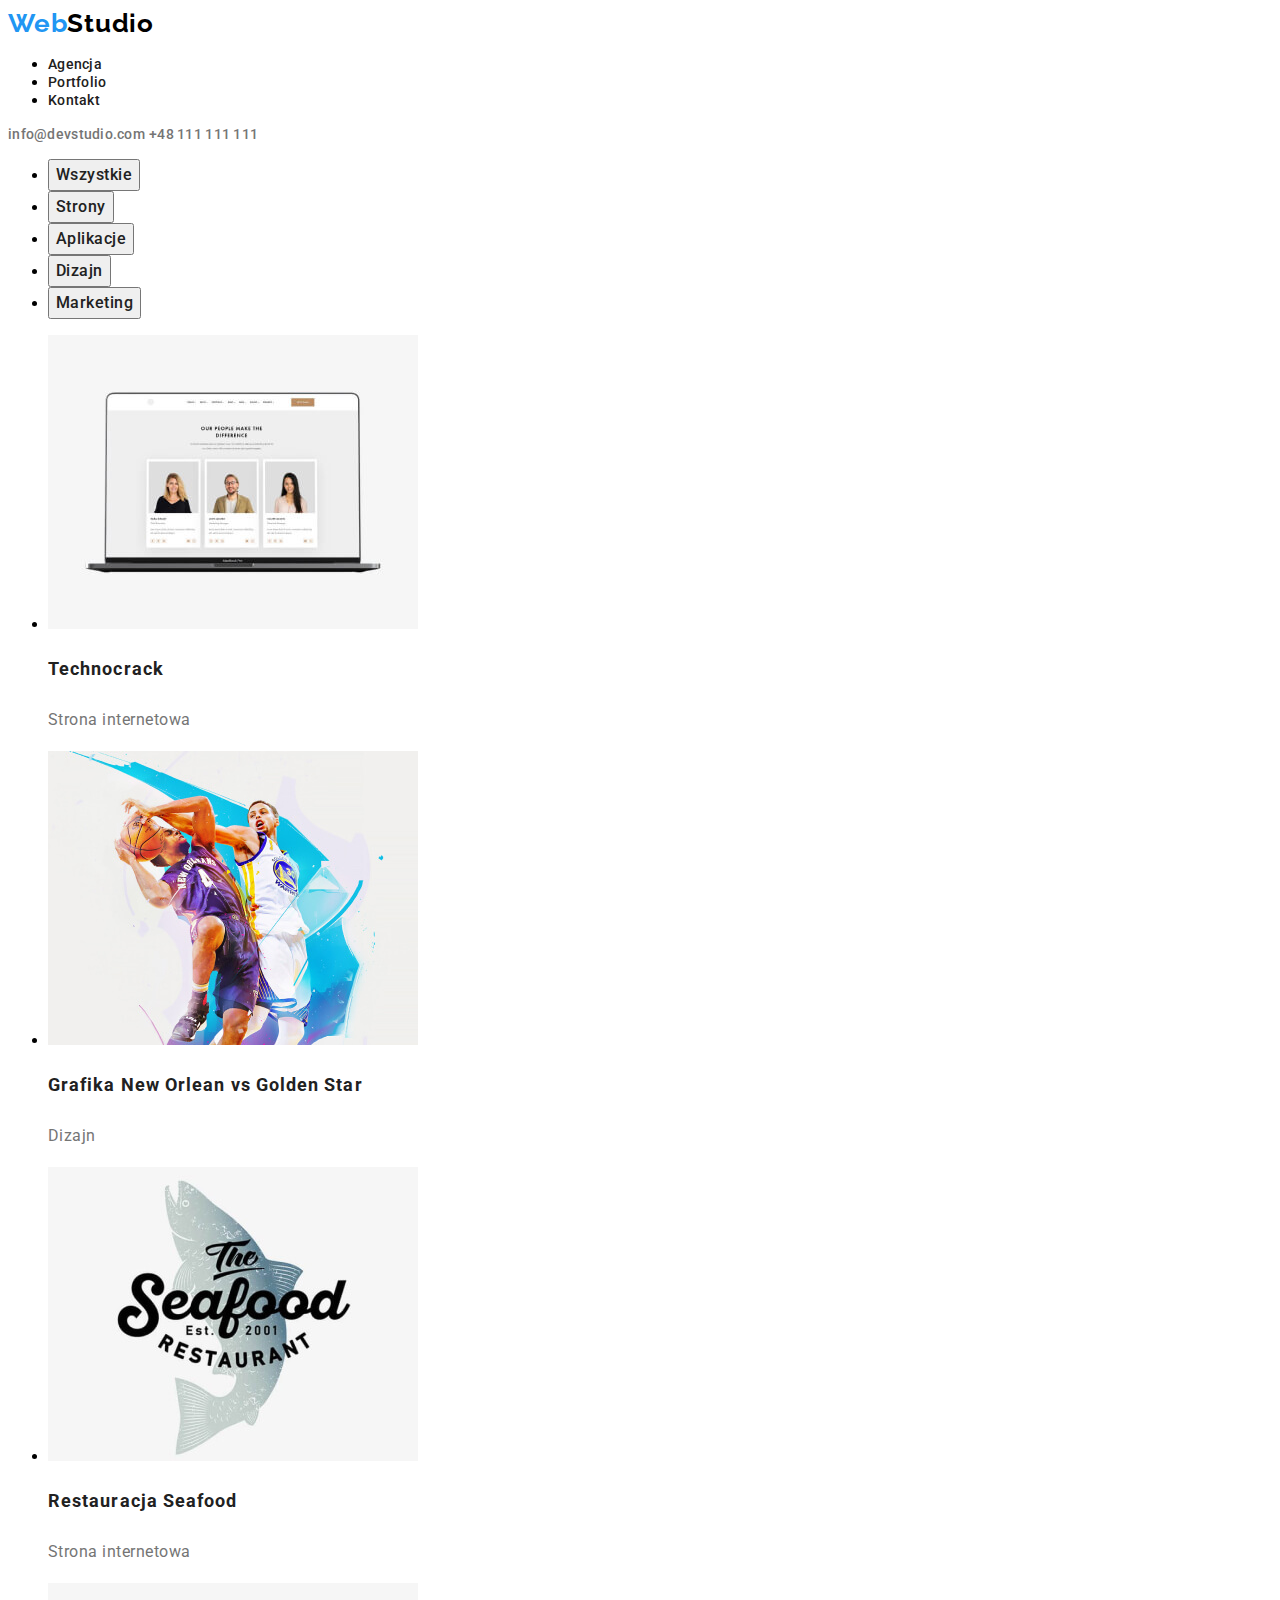
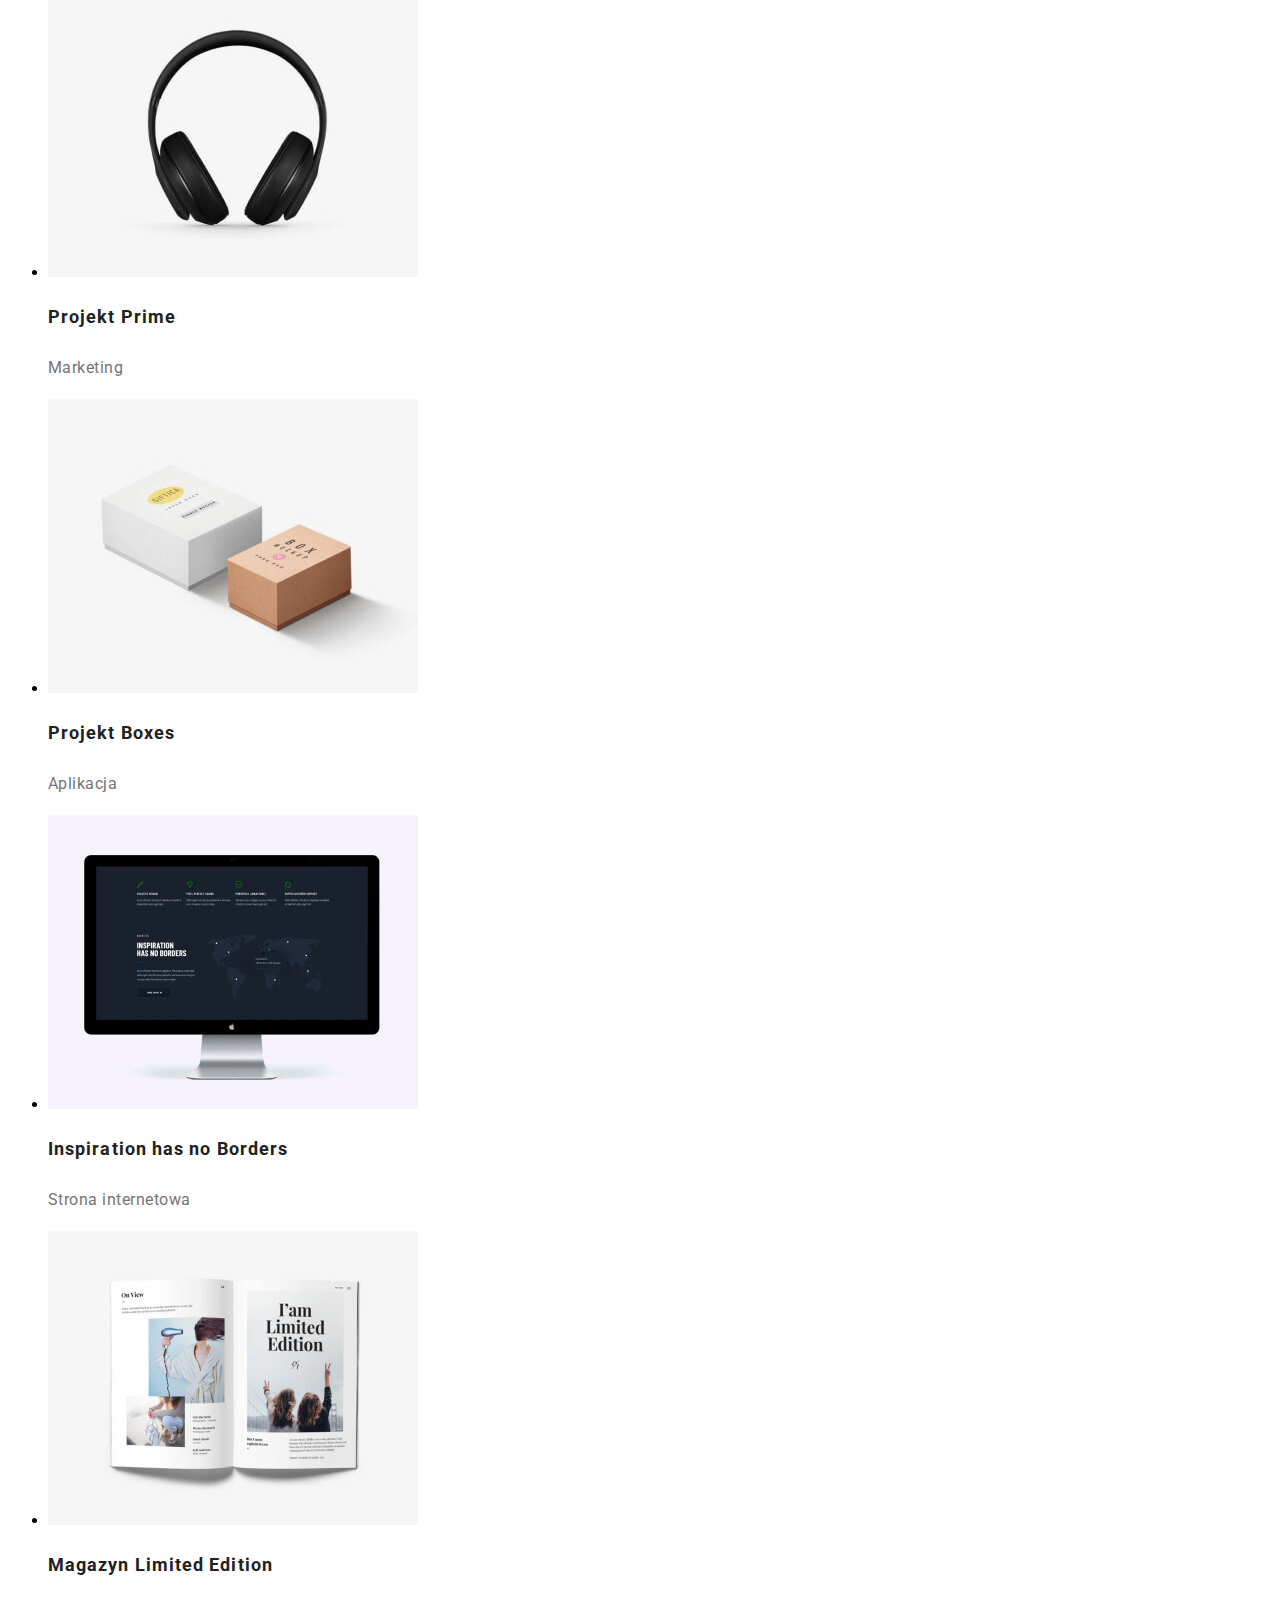
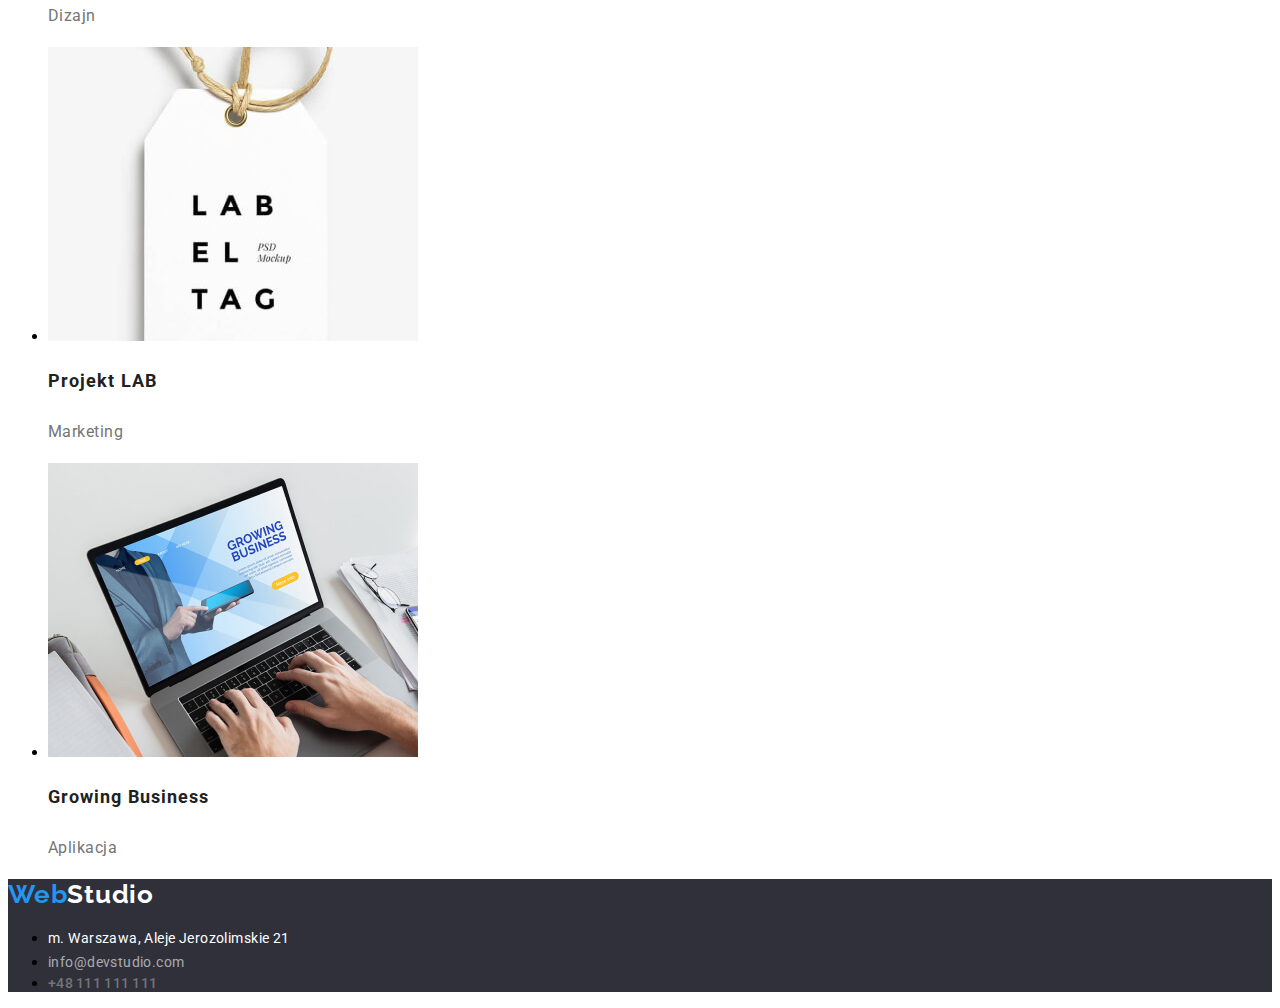
==== portfolio.html @ 45a4d097 "skopiowałam pliki z homework 2" ====
<!DOCTYPE html>
<html lang="en">
<head>
    <meta charset="UTF-8">
    <meta http-equiv="X-UA-Compatible" content="IE=edge">
    <meta name="viewport" content="width=device-width, initial-scale=1.0">
    <link rel="stylesheet" href="css/styles.css">
    <link rel="preconnect" href="https://fonts.gstatic.com">
    <link href="https://fonts.googleapis.com/css2?family=Roboto:wght@400;500;700;900&display=swap" 
    rel="stylesheet">
    <link href="https://fonts.googleapis.com/css2?family=Raleway:wght@700&display=swap" 
    rel="stylesheet">
    <title>Portfolio</title>
</head>
<body>

    <header class="header">
        <a class="header-logo" href="#"><span class="nazwa-klasy">Web</span><span class="nazwa-klasy-2">Studio</span></a>
    
       <nav class="navigation">
        <ul class="navigation-list">
            <li class="navigation-list-item">
                <a class="navigation-list-link" href="#">Agencja</a>
            </li>
            <li class="navigation-list-item">
                <a class="navigation-list-link" href="#">Portfolio</a>
            </li>
            <li class="navigation-list-item">
                <a class="navigation-list-link" href="#">Kontakt</a>
            </li>
        </ul>
       </nav>
       <a class="adress_email_telefon" href="mailto:info@devstudio.com">info@devstudio.com</a>
       <a class="adress_email_telefon" href="tel:+48111111111">+48 111 111 111</a>
    </header>
    
    <main>
<section class="options">
    <div class="options_names">
        <ul class="options_list">
                    <li class="options_list_name">
                        <button class="option_list_name_link" type="button">Wszystkie</button>
                    </li>
                    <li class="options_list_name">
                        <button class="option_list_name_link" type="button">Strony</button>
                    </li>
                    <li class="options_list_name">
                        <button class="option_list_name_link" type="button">Aplikacje</button>
                    </li>
                    <li class="options_list_name">
                        <button class="option_list_name_link" type="button">Dizajn</button>
                    </li>
                    <li class="options_list_name">
                        <button class="option_list_name_link" type="button">Marketing</button>
                    </li>
                    </ul>
    </div>
</section>

<section class="options_images">
<div class="options_images">
    <ul class="options_images_list">
        <li class="options_images_list_item">
            <img src="images/portfolio/website_1.jpg" alt="website" width="370" height="294">
            <h3 class="options_images_project">
                Technocrack</h3>
            <p class="options_images_name">
                Strona internetowa</p>
            </li>
        <li class="options_images_list_item">
            <img src="images/portfolio/designe_1.jpg" alt="design" width="370" height="294">
            <h3 class="options_images_project">
                Grafika New Orlean vs Golden Star</h3>
            <p class="options_images_name">
                Dizajn</p>
            </li>
        <li class="options_images_list_item">
            <img src="images/portfolio/aplication_1.jpg" alt="aplication" width="370" height="294">
            <h3 class="options_images_project">
                Restauracja Seafood</h3>
            <p class="options_images_name">
                Strona internetowa</p>
            </li>
        <li class="options_images_list_item">
            <img src="images/portfolio/marketing_1.jpg" alt="marketing" width="370" height="294">
            <h3 class="options_images_project">
                Projekt Prime</h3>
            <p class="options_images_name">
                Marketing</p>
            </li>
        <li class="options_images_list_item">
            <img src="images/portfolio/aplication_2.jpg" alt="aplication" width="370" height="294">
            <h3 class="options_images_project">
                Projekt Boxes</h3>
            <p class="options_images_name">
                Aplikacja</p>
            </li>
        <li class="options_images_list_item">
            <img src="images/portfolio/website_2.jpg" alt="website" width="370" height="294">
            <h3 class="options_images_project">
                Inspiration has no Borders</h3>
            <p class="options_images_name">
                Strona internetowa</p>
            </li>
        <li class="options_images_list_item">
            <img src="images/portfolio/designe_2.jpg" alt="design" width="370" height="294">
            <h3 class="options_images_project">
                Magazyn Limited Edition</h3>
            <p class="options_images_name">
                Dizajn</p>
            </li>
        <li class="options_images_list_item">
            <img src="images/portfolio/marketing_2.jpg" alt="marketing" width="370" height="294">
            <h3 class="options_images_project">
                Projekt LAB</h3>
            <p class="options_images_name">
                Marketing</p>
            </li>
        <li class="options_images_list_item">
            <img src="images/portfolio/aplication_3.jpg" alt="aplication" width="370" height="294">
            <h3 class="options_images_project">
                Growing Business</h3>
            <p class="options_images_name">
                Aplikacja</p>
            </li>
        </ul>
</div>

</section>

    </main>

    <footer class="footer_things">

        <a class="header-logo" href="#"><span class="nazwa-klasy-3">Web</span><span class="nazwa-klasy-4">Studio</span></a>

        <address>
            <ul>
                <li><a class="place" href="https://goo.gl/maps/Q3CB5K7nVuTxFvfKA" target="_blank">m. Warszawa, Aleje Jerozolimskie 21</a></li>
                <li><a class="mail" href="mailto:info@devstudio.com">info@devstudio.com</a></li>
                <li><a class="telefon" href="tel:+48111111111">+48 111 111 111</a></li>
            </ul>
        </address>
    
    </footer>
</body>
</html>
---- css/styles.css ----
:root {
    --main-font: font-family "Roboto", sans-serif;
}

/* --- header --- */

.header-logo {
text-decoration: none;
font-family: "Raleway";
font-style: normal;
font-weight: bold;
font-size: 26px;
line-height: 31px;
letter-spacing: 0.03em;    
color: #2196F3; 
}
.nazwa-klasy-2 {
color: black;
}

.slogan_background {
background-color:#2F303A;
}

.slogan {
font-family: "Roboto";
font-style: normal;
font-weight: 900;
font-size: 44px;
line-height: 60px;
/* or 136% */  
text-align: center;
letter-spacing: 0.06em;
text-transform: uppercase;
color: #FFFFFF;
}

.navigation-list-link {
text-decoration: none;    
font-family: "Roboto";
font-style: normal;
font-weight: 500;
font-size: 14px;
line-height: 16px;
letter-spacing: 0.02em;
color: #212121;
cursor: pointer;
}
.navigation-list-link:hover {
color: #2196F3;    
}
.navigation-list-link:focus {
color: #2196F3;
}

.adress_email_telefon {
text-decoration: none;
font-family: "Roboto";
font-style: normal;
font-weight: 500;
font-size: 14px;
line-height: 16px;
letter-spacing: 0.02em;
color: #757575;
}  
.adress_email_telefon:hover{
color: #2196F3;
}
.adress_email_telefon:focus{
color: #2196F3;
}
.adress_email_telefon:active{
text-decoration: underline;    
}

.modal-btn {
font-family: "Roboto";
font-style: normal;
font-weight: bold;
font-size: 16px;
line-height: 30px;
/* identical to box height, or 187% */  
display: flex;
align-items: center;
text-align: center;
letter-spacing: 0.06em;
text-transform: uppercase;
background-color: #2196F3;   
color: #ffffff;
cursor: pointer;
}

.why_us_list_name {
font-family: "Roboto";
font-style: normal;
font-weight: bold;
font-size: 14px;
line-height: 16px;
letter-spacing: 0.03em;
text-transform: uppercase;
color: #212121;
}

.why_us_list_text {
font-family: "Roboto";
font-style: normal;
font-weight: normal;
font-size: 14px;
line-height: 24px;
/* or 171% */
letter-spacing: 0.03em;
color: #757575;
}

.secondary_header {
font-family: "Roboto";
font-style: normal;
font-weight: bold;
font-size: 36px;
line-height: 42px;
text-align: center;
letter-spacing: 0.03em;
color: #212121;
}

.our_team_cards_name {
font-family: "Roboto";
font-style: normal;
font-weight: 500;
font-size: 16px;
line-height: 19px;
/* identical to box height */
text-align: center;
letter-spacing: 0.03em;
color: #212121;
}

.our_team_cards_skill {
font-family: "Roboto";
font-style: normal;
font-weight: normal;
font-size: 16px;
line-height: 19px;
/* identical to box height */
text-align: center;
letter-spacing: 0.03em;
color: #757575;
}

.footer_things {
background-color: #2F303A;
}

.place {
text-decoration: none;
font-family: "Roboto";
font-style: normal;
font-weight: normal;
font-size: 14px;
line-height: 24px;
/* or 171% */
letter-spacing: 0.03em;
color: #FFFFFF;
} 
.place:active {
text-decoration: underline;   
}

.mail {
text-decoration: none;
font-family: "Roboto";
font-style: normal;
font-weight: normal;
font-size: 14px;
line-height: 24px;
/* or 171% */
letter-spacing: 0.03em;
color: rgba(255, 255, 255, 0.6);   
}
.mail:active {
text-decoration: underline;    
}

.telefon {
text-decoration: none;
font-family: "Roboto";
font-style: normal;
font-weight: 500;
font-size: 14px;
line-height: 16px;
letter-spacing: 0.02em;
color: #757575;
}
.telefon:active {
text-decoration: underline;     
}

/* --- PORTFOLIO --- */

.option_list_name_link {
text-decoration: none;
font-family: "Roboto";
font-style: normal;
font-weight: 500;
font-size: 16px;
line-height: 26px;
/* identical to box height, or 162% */
text-align: center;
letter-spacing: 0.03em;
color: #212121;
cursor: pointer;
}
.option_list_name_link:hover {
background-color: #2196F3;
} 
.option_list_name_link:focus {
color: #2196F3;
}

.options_images_project {
font-family: "Roboto";
font-style: normal;
font-weight: bold;
font-size: 18px;
line-height: 36px;
/* identical to box height, or 200% */
letter-spacing: 0.06em;
color: #212121;   
}

.options_images_name {
font-family: "Roboto";
font-style: normal;
font-weight: normal;
font-size: 16px;
line-height: 30px;
/* identical to box height, or 187% */
letter-spacing: 0.03em;
color: #757575;
}

.nazwa-klasy-4 {
color:#FFFFFF;
}
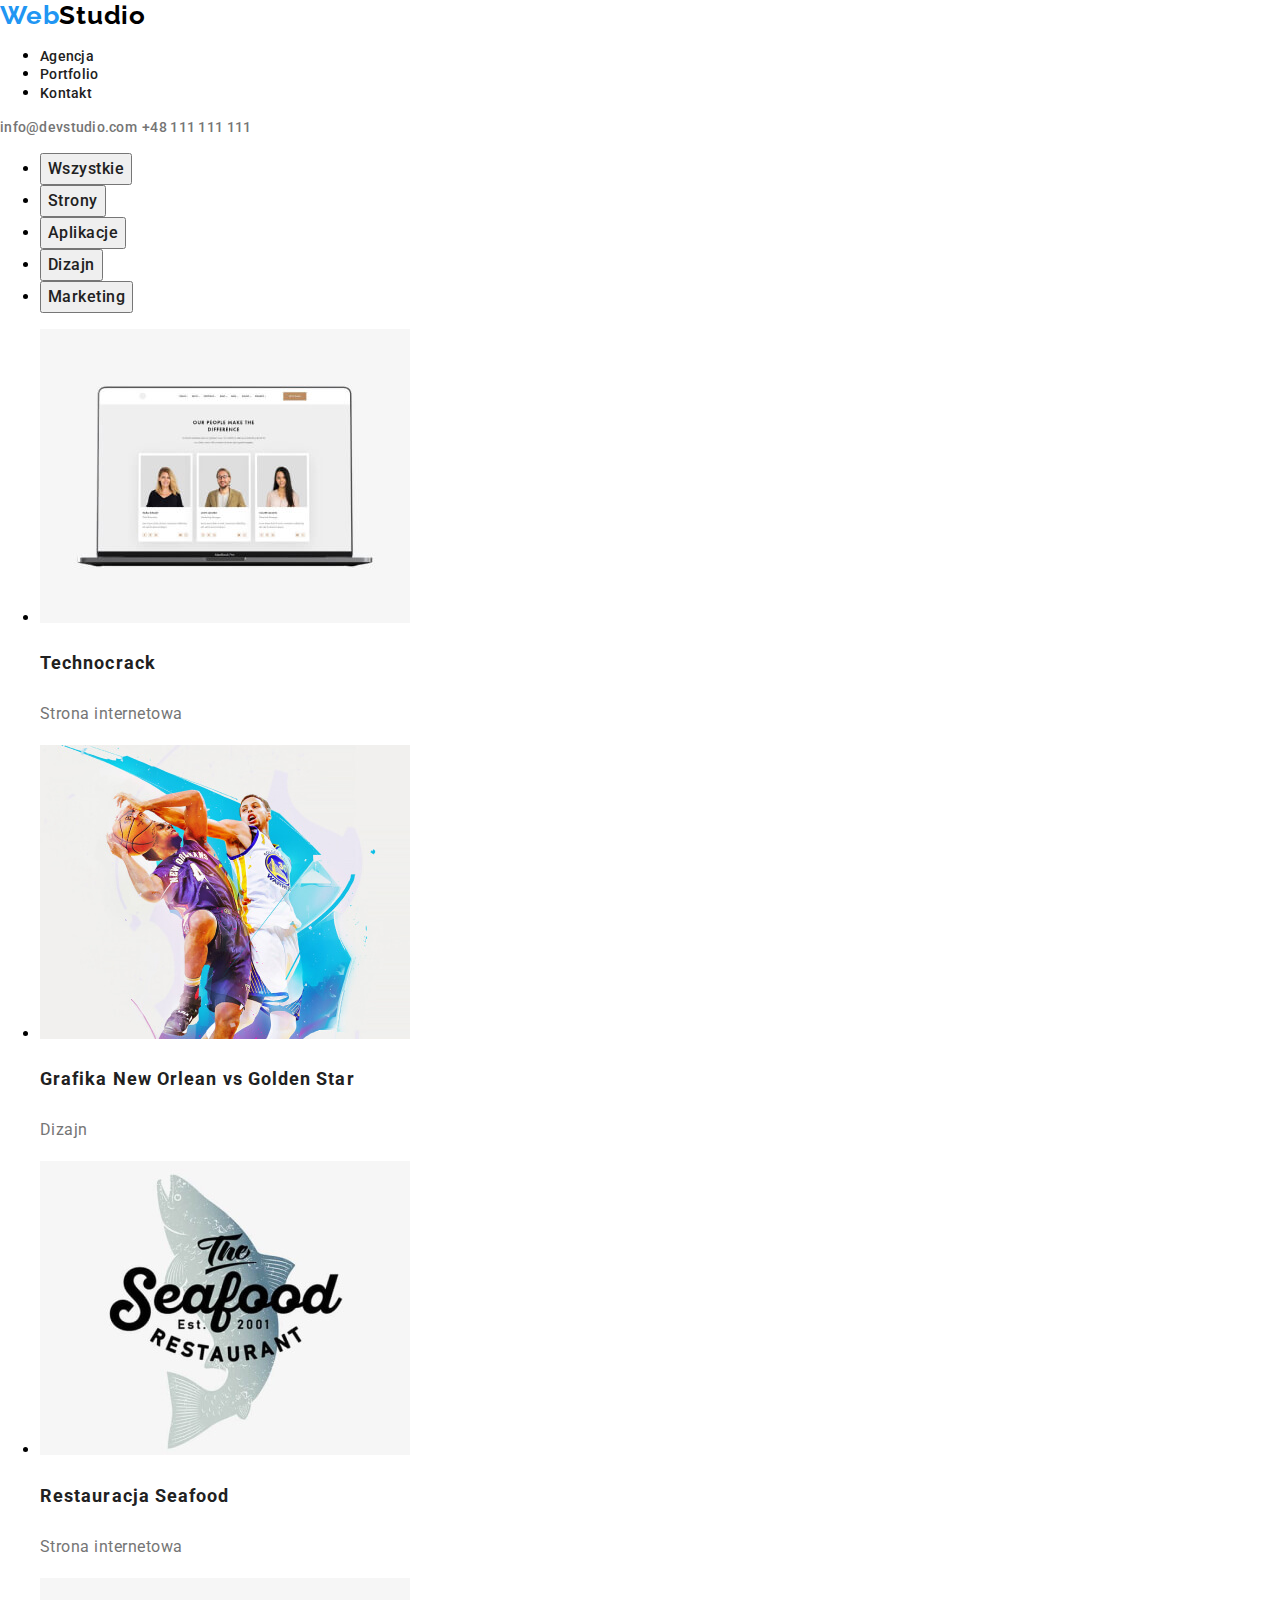
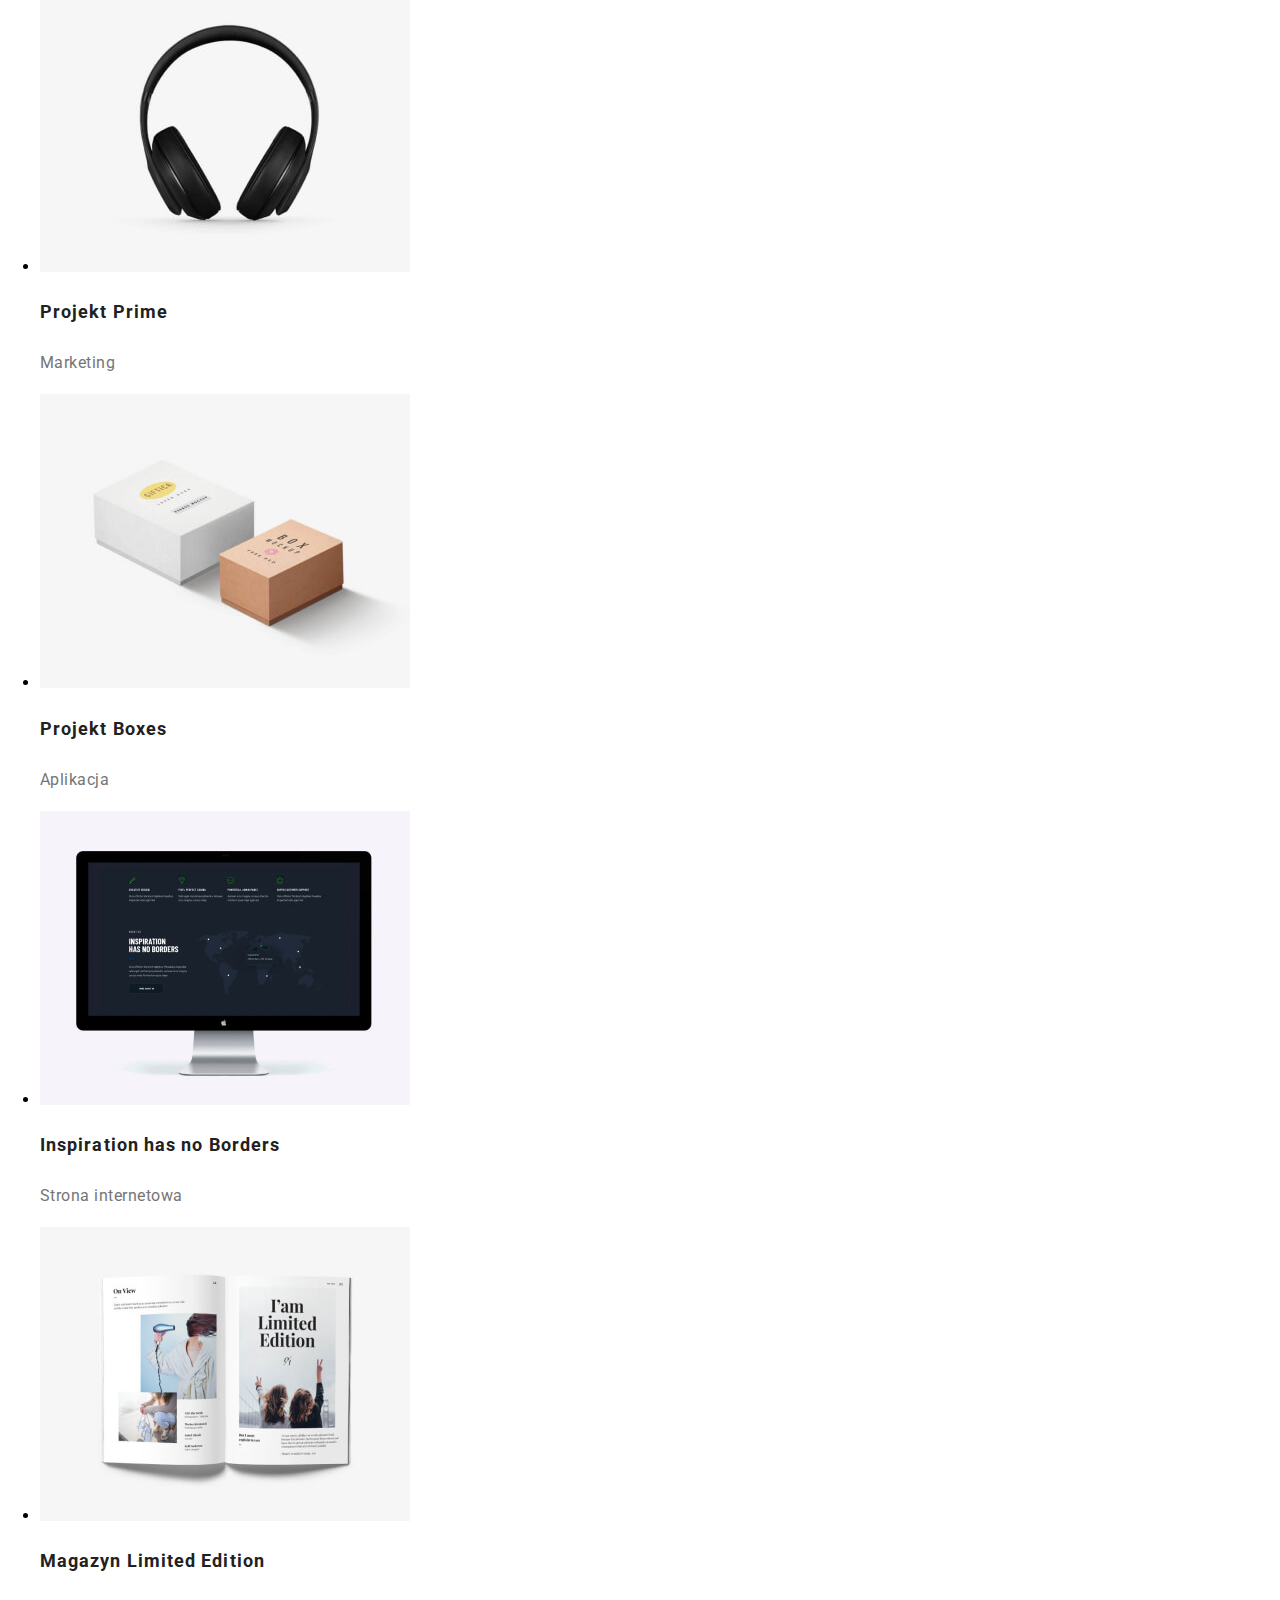
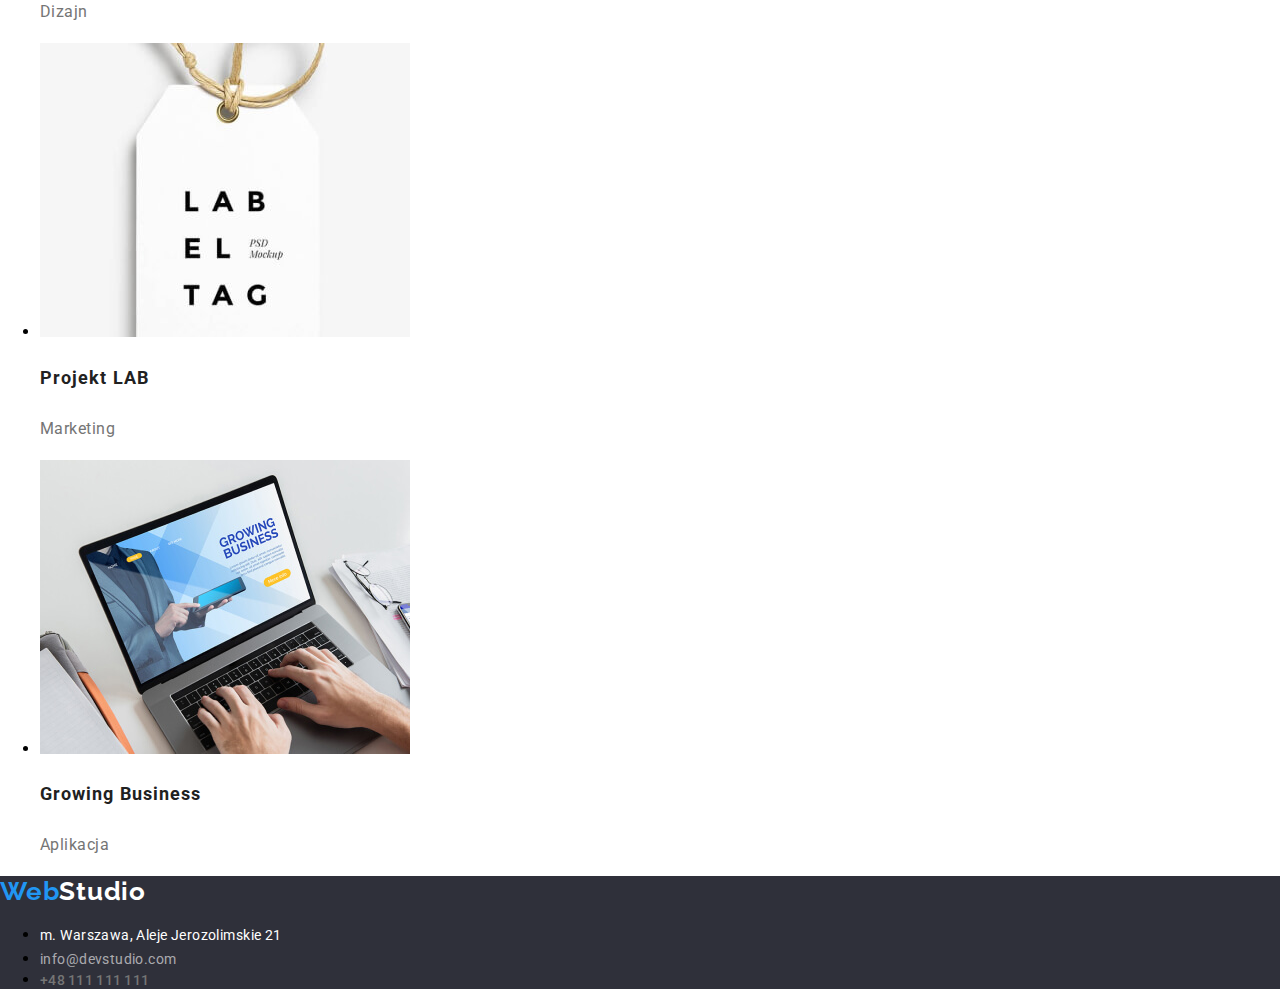
==== commit eed200b7: "wykonałam polecenie: "wszystkie strony HTML mają normalizator stylu modern-nomalize"" ====
--- a/portfolio.html
+++ b/portfolio.html
@@ -4,6 +4,7 @@
     <meta charset="UTF-8">
     <meta http-equiv="X-UA-Compatible" content="IE=edge">
     <meta name="viewport" content="width=device-width, initial-scale=1.0">
+    <link rel="stylesheet" href="https://cdnjs.cloudflare.com/ajax/libs/modern-normalize/1.0.0/modern-normalize.min.css">
     <link rel="stylesheet" href="css/styles.css">
     <link rel="preconnect" href="https://fonts.gstatic.com">
     <link href="https://fonts.googleapis.com/css2?family=Roboto:wght@400;500;700;900&display=swap" 
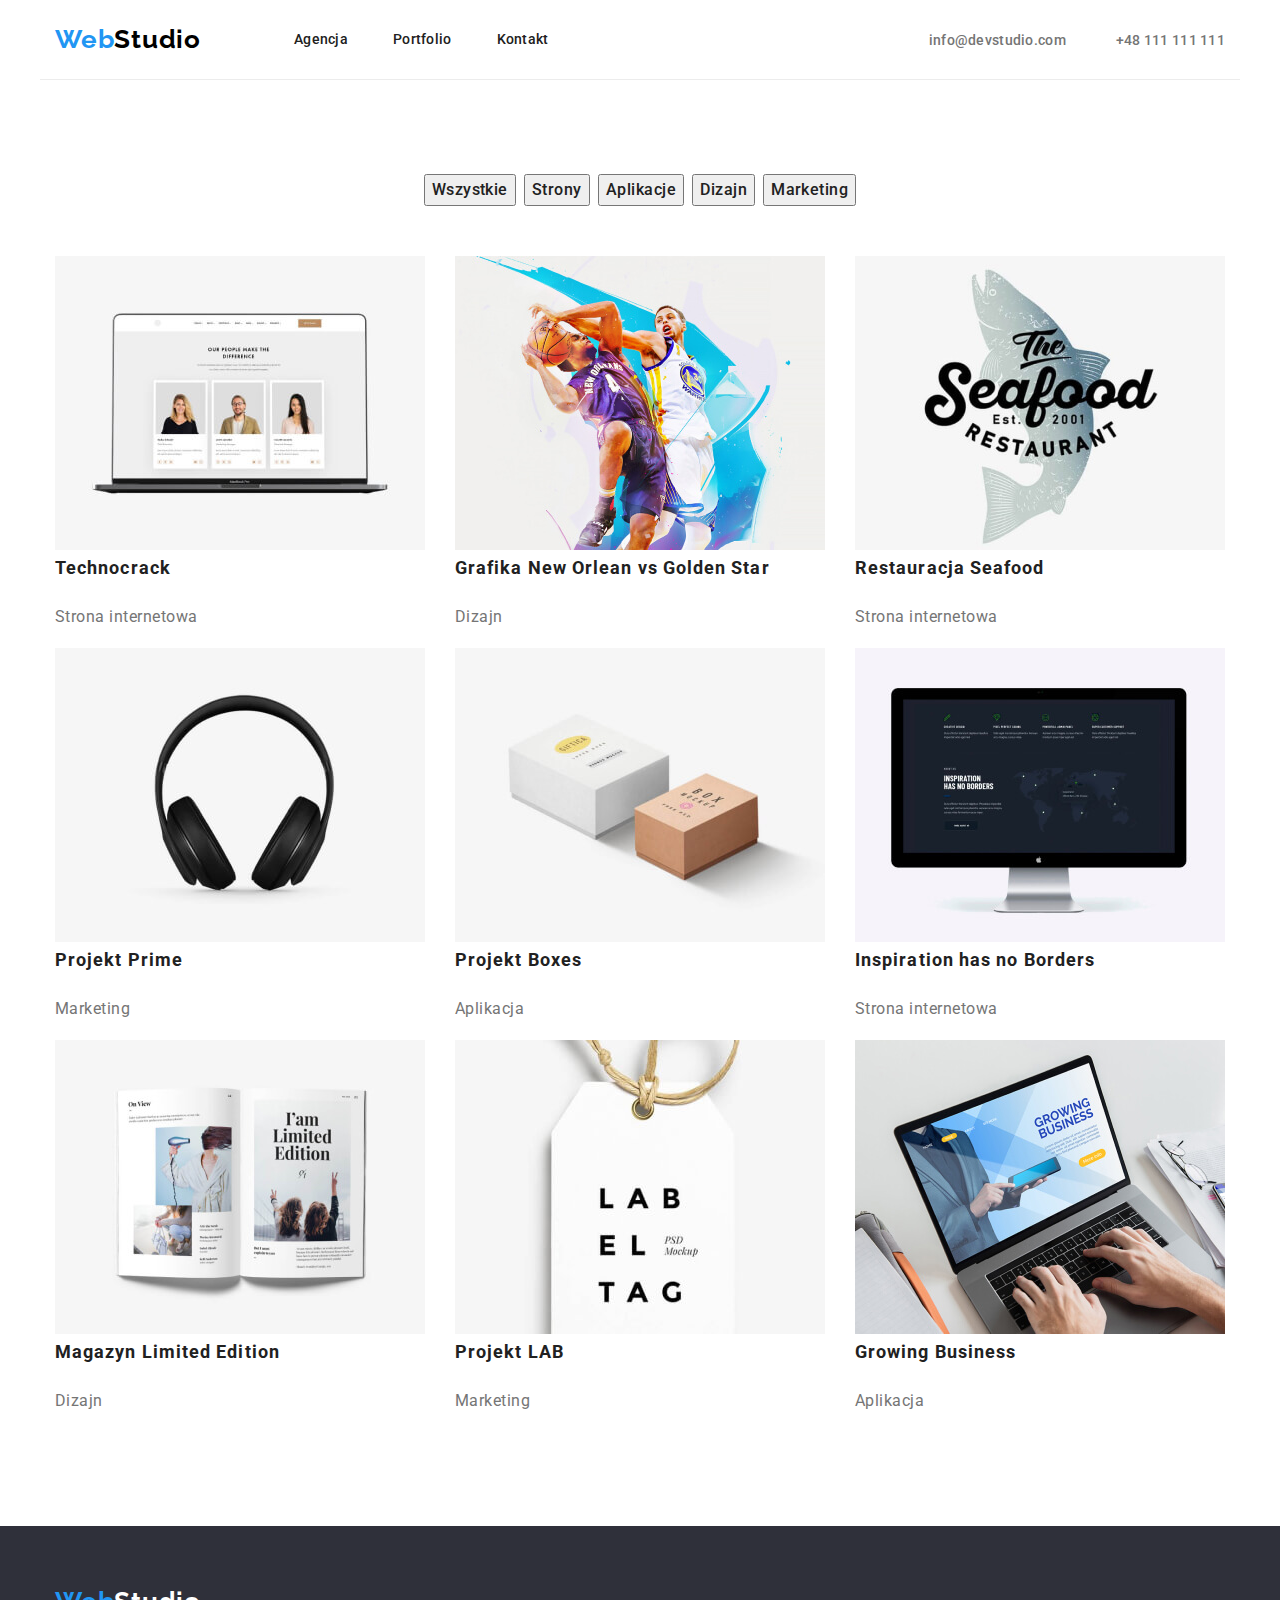
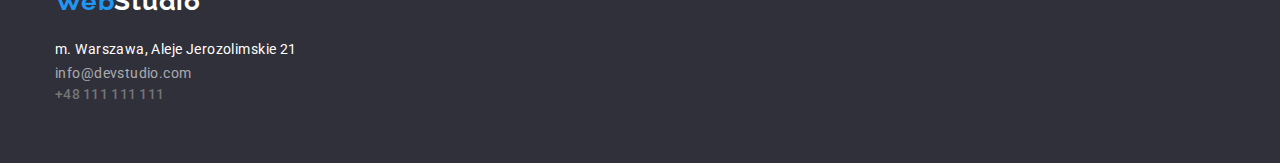
==== commit 1408df13: "prawie całe portfolio zrobione" ====
--- a/portfolio.html
+++ b/portfolio.html
@@ -16,27 +16,36 @@
 <body>
 
     <header class="header">
+        <div class="container">
+        <div class="navigation-logo">   
         <a class="header-logo" href="#"><span class="nazwa-klasy">Web</span><span class="nazwa-klasy-2">Studio</span></a>
+    </div>
     
-       <nav class="navigation">
-        <ul class="navigation-list">
-            <li class="navigation-list-item">
-                <a class="navigation-list-link" href="#">Agencja</a>
-            </li>
-            <li class="navigation-list-item">
-                <a class="navigation-list-link" href="#">Portfolio</a>
-            </li>
-            <li class="navigation-list-item">
-                <a class="navigation-list-link" href="#">Kontakt</a>
-            </li>
-        </ul>
-       </nav>
-       <a class="adress_email_telefon" href="mailto:info@devstudio.com">info@devstudio.com</a>
-       <a class="adress_email_telefon" href="tel:+48111111111">+48 111 111 111</a>
-    </header>
+
+   <nav class="navigation">
+    <ul class="navigation-list">
+        <li class="navigation-list-item">
+            <a class="navigation-list-link" href="index.html">Agencja</a>
+        </li>
+        <li class="navigation-list-item">
+            <a class="navigation-list-link" href="portfolio.html">Portfolio</a>
+        </li>
+        <li class="navigation-list-item">
+            <a class="navigation-list-link" href="#">Kontakt</a>
+        </li>
+    </ul>
+   </nav>
+
+ <div class="contact">
+<a class="adress_email_telefon" href="mailto:info@devstudio.com">info@devstudio.com</a>
+<a class="adress_email_telefon" href="tel:+48111111111">+48 111 111 111</a>
+</div>
+</div>
+</header>
     
     <main>
-<section class="options">
+<section class="options section">
+    <div class="container">
     <div class="options_names">
         <ul class="options_list">
                     <li class="options_list_name">
@@ -55,10 +64,12 @@
                         <button class="option_list_name_link" type="button">Marketing</button>
                     </li>
                     </ul>
+                    </div>
     </div>
 </section>
 
 <section class="options_images">
+    <div class="container">
 <div class="options_images">
     <ul class="options_images_list">
         <li class="options_images_list_item">
@@ -125,6 +136,7 @@
                 Aplikacja</p>
             </li>
         </ul>
+    </div>
 </div>
 
 </section>
@@ -132,17 +144,18 @@
     </main>
 
     <footer class="footer_things">
-
+        <div class="container">
+    
         <a class="header-logo" href="#"><span class="nazwa-klasy-3">Web</span><span class="nazwa-klasy-4">Studio</span></a>
-
-        <address>
+    
+        <address class="adress_footer">
             <ul>
                 <li><a class="place" href="https://goo.gl/maps/Q3CB5K7nVuTxFvfKA" target="_blank">m. Warszawa, Aleje Jerozolimskie 21</a></li>
                 <li><a class="mail" href="mailto:info@devstudio.com">info@devstudio.com</a></li>
                 <li><a class="telefon" href="tel:+48111111111">+48 111 111 111</a></li>
             </ul>
         </address>
-    
+    </div>
     </footer>
 </body>
 </html>--- a/css/styles.css
+++ b/css/styles.css
@@ -1,7 +1,7 @@
 
 
 :root {
-    --main-font: font-family "Roboto", sans-serif;
+  --main-font: font-family "Roboto", sans-serif;
 }
 
 /* --- header --- */
@@ -243,4 +243,195 @@
 
 .nazwa-klasy-4 {
 color:#FFFFFF;
-}+}
+
+
+/* --- homework-3_style-geometrii --- */
+
+/* --- resetowanie stylów selektora tagu dla elementów <h1>...<h6>, <p> i <ul> --- */
+
+h1,
+h2,
+h3
+{
+margin: 0;
+padding: 0;
+}
+
+ul,
+li{
+margin: 0; 
+padding: 0;   
+}
+/* dałam oprócz "list-style: none;" to co powyżej,
+ bo Alex powiedział na zajęciach praktycznych,
+ że lepiej dawać właśnie po przecinku, w razie
+ gdybyśmy chcieli jednak jakąś listę numerować
+ czy wypunktować */
+
+ul,
+li {
+list-style: none;    
+}
+
+p{
+padding: 0;    
+}
+
+img {
+display: block;
+}
+
+.list {
+list-style: none;
+}
+  
+.link {
+text-decoration: none;
+}
+
+.container {
+width: 1200px;
+padding: 0 15px; 
+align-items: center;
+margin: 0 auto;
+}
+
+.header .container {
+display: flex;
+align-items: center;
+padding-top: 24px;
+padding-bottom: 24px;
+border-bottom: 1px solid #ececec;
+}
+
+/* tylko mail i telefon jest obok logo, a przyciski 
+ "Agencja/Portfolio/Kontakt" są co prawda też obok,
+ ale w kolumnie 3-wierszowej */
+
+.navigation-logo {
+display: flex;
+align-items: center;
+}
+
+.header-logo {
+text-decoration: none;
+margin-right: 93px;
+}
+
+.navigation-list {
+display: flex;
+align-items: center;
+}
+/* teraz przyciski "Agencja/Portfolio/Kontakt" 
+ są w jednym wierszu */
+
+.navigation-list-item:not(:last-child) {
+padding-right: 45px;
+}
+
+.header .contact {
+margin-left: auto;
+}
+.contact {
+list-style-type: none;
+}
+.adress_email_telefon:not(:last-child) {
+margin-right: 50px;
+}
+.contact {
+display: flex;
+}
+
+.slogan_background .container {
+width: 1200px;
+height: 600px;
+align-items: center;
+}
+
+.slogan {
+width: 696px;
+padding-top: 200px;
+margin: auto;
+}
+
+.modal-btn {
+ margin: auto;  
+}
+
+.modal-btn-class {
+ padding-top: 30px;   
+}
+
+.section {
+padding-top: 94px; 
+}
+
+.why_us_list /*ul class*/ {
+display:  flex;
+}
+/*jak dałam flex-wrap: wrap; to się usunęły kolumny*/
+
+.why_us_list_item:not(:last-child) {
+margin-right: 30px;
+}
+
+
+ /* SEKCJA SERVICES */
+
+
+.secondary_header_list {
+  display:  flex;
+  justify-content: space-between;
+}
+
+.secondary_header_images {
+  padding-top: 50px;
+}
+
+/* SEKCJA OUR TEAM */
+
+.our_team_cards_list {
+  display: flex;
+  justify-content: space-between;
+}
+
+.our_team_cards {
+  padding-top: 50px;
+  padding-bottom: 94px;
+}
+
+.our_team_cards_name {
+  padding-top: 30px;
+}
+
+/* FOOTER */
+
+.footer_things {
+display: flex;
+padding-top: 60px;
+padding-bottom: 60px;
+}
+
+.adress_footer {
+  padding-top: 20px;
+}
+
+/* PORTFOLIO */
+
+.options_list {
+  display: flex;
+  justify-content: center;
+}
+
+.options_list_name:not(:last-child) {
+  padding-right: 8px;
+}
+
+.options_images_list {
+  padding-top: 50px;
+  padding-bottom: 94px;
+  display: flex;
+  flex-wrap: wrap;
+  justify-content: space-between;
+}
